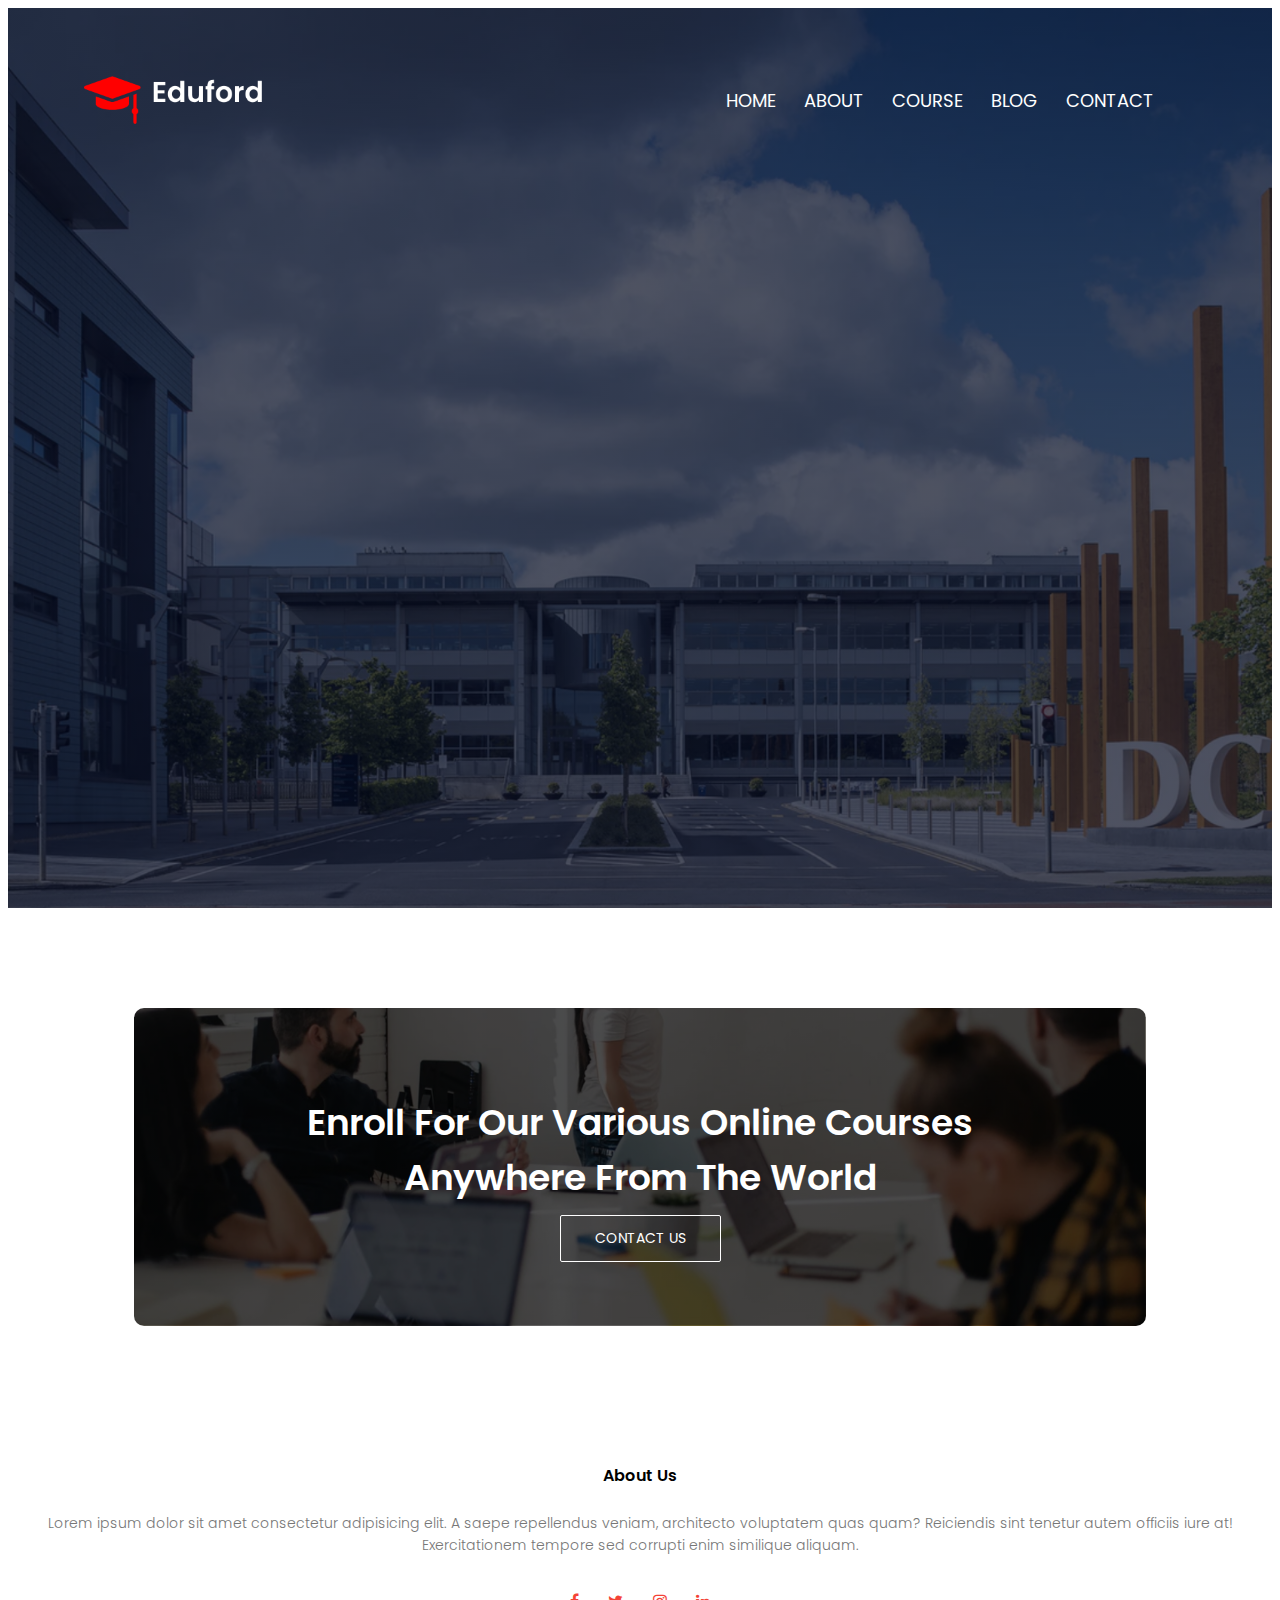
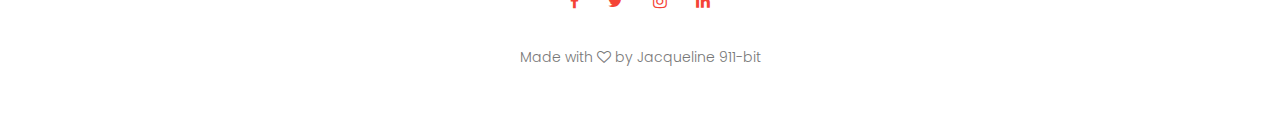
==== blog.html @ 30f9d102 "Created about.html, blog.html, contact.html and course.html files." ====
<!DOCTYPE html>
<html lang="en">
  <head>
    <meta charset="UTF-8" />
    <meta name="viewport" content="width=device-width, initial-scale=1.0" />
    <title>Jacque's University Website</title>
    <link rel="stylesheet" href="style.css" />
    <link rel="preconnect" href="https://fonts.googleapis.com" />
    <link rel="preconnect" href="https://fonts.gstatic.com" crossorigin />
    <link
      href="https://fonts.googleapis.com/css2?family=Poppins:wght@100;200;400;600;700&display=swap"
      rel="stylesheet"
    />

    <link
      rel="stylesheet"
      href="https://stackpath.bootstrapcdn.com/font-awesome/4.7.0/css/font-awesome.min.css"
    />
  </head>
  <body>
    <section class="header">
      <nav>
        <a href="index.html"><img src="images/logo.png" /></a>
        <div class="nav-links" id="nav-links">
          <i class="fa fa-times" onclick="hideMenu()"> Close</i>
          <ul>
            <li><a href="index.html">HOME</a></li>
            <li><a href="about.html">ABOUT</a></li>
            <li><a href="course.html">COURSE</a></li>
            <li><a href="blog.html">BLOG</a></li>
            <li><a href="contact.html">CONTACT</a></li>
          </ul>
        </div>
        <i class="fa fa-bars" onclick="showMenu()"></i>
      </nav>
    </section>

    <!------call To Action-->

    <section class="cta">
      <h1>
        Enroll For Our Various Online Courses <br />Anywhere From The World
      </h1>
      <a href="" class="hero-btn">CONTACT US</a>
    </section>

    <!------footer-->

    <section class="footer">
      <h4>About Us</h4>
      <p>
        Lorem ipsum dolor sit amet consectetur adipisicing elit. A saepe
        repellendus veniam, architecto voluptatem quas quam? Reiciendis sint
        tenetur autem officiis iure at! Exercitationem tempore sed corrupti enim
        similique aliquam.
      </p>
      <div class="icons">
        <i class="fa fa-facebook"></i>
        <i class="fa fa-twitter"></i>
        <i class="fa fa-instagram"></i>
        <i class="fa fa-linkedin"></i>
      </div>
      <p>Made with <i class="fa fa-heart-o"></i> by Jacqueline 911-bit</p>
    </section>

    <!---Javascript for Toggle Menu-->

    <script>
      var navLinks = document.getElementById("navLinks");

      function showMenu() {
        navLinks.style.right = "0";
      }
      function hideMenu() {
        navLinks.style.right = "-200px";
      }
    </script>
  </body>
</html>
---- style.css ----
* {
     margin: o;
     padding: 0;
     font-family: 'Poppins', sans-serif;
}

/* header section */


.header {
    min-height: 100vh;
    width: 100%;
    background-image: linear-gradient(rgba(4,9,30,0.7), rgba(4,9,30,0.7)), url(images/banner.png);
    background-position: center;
    background-size: cover;
    position: relative;
}

/* navigation section */

nav {
    display: flex;
    padding: 2% 6%;
    justify-content: space-between;
    align-items: center;
}
    nav img {
        width: 180px;
    }
    .nav-links {
        flex: 1;
        text-align: right;
    }
    .nav-links ul li {
        list-style: none;
        display: inline-block;
        padding: 8px 12px;
        position: relative;
    }

/* navigation lin section */

    .nav-links ul li a {
        color: #fff;
        text-decoration: none;
        font-size: 18px;


    }
    .nav-links ul li::after {
        content: '';
        width: 0%;
        height: 2px;
        background-color: #f44336;
        display: block;
        margin: auto;
        transition: 0.5s;
    }


/*Hover Menus */

    .nav-links ul li:hover::after {
        width: 100%;

    }


/* Banner Texts */

    .text-box {
        width: 90%;
        color: #fff;
        position: absolute;
        top: 50%;
        left: 50%;
        transform: translate(-50%,-50%);
        text-align: center;
    }
    .text-box h1 {
        font-size: 62px;
    }
    .text-box p {
        margin: 10px 0 40px;
        font-size: 18px;
        color: #fff;
    }


    /*Hero button */

    .hero-btn {
        display: inline-block;
        text-decoration: none;
        color: #fff;
        border: 1px solid #fff;
        border-radius: 2px;
        padding: 12px 34px;
        font-size: 14px;
        background: transparent;
        position: relative;
        cursor: pointer;

    }
    .hero-btn:hover {
        border: 1px solid #f44336;
        background: #f44336;
        transition: 1s;
    }
    nav .fa {
        display: none;
    }

    /*Media Queries */

    @media(max-width:700px) {
        .text-box h1 {
            font-size: 20px;
            line-height: 2rem;

        }
        .nav-links ul li {
            display: block;
        }

        .nav-links {
            position: absolute;
            color: #f44336;
            height: 100vh;
            width: 200px;
            top: 0;
            right: -200px;
            text-align: left;
            z-index: 2;
            transition: 1s;


        }

        nav.fa {
            display: block;
            color: #fff;
            margin: 10px;
            font-size: 22px;
            cursor: pointer;

        }
        
    }
    .nav-links ul {
        padding: 30px;
    }

    /* Course */
    .course {
        width: 80%;
        margin: auto;
        text-align: center;
        padding-top: 100px;
    }
    h1  {
        font-size: 36px;
        font-weight: 600;

    }

    p {
        color: #777;
        font-size: 14px;
        font-weight: 300;
        line-height: 22px;
        padding: 10px;
    }

    .row {
        margin-top: 5%;
        display: flex;
        justify-content: space-between;
    }

    .course-col {
        flex-basis: 31%;
        background-color: #fff3f3;
        border-radius: 10px;
        margin-bottom: 5%;
        padding: 20px 12px;
        box-sizing: border-box;
        transition: 0.5s;

        }
        h3 {
            text-align: center;
            font-weight: 600;
            margin: 10px o;

        }
        .course-col:hover {
            box-shadow: 0 0 20px 0px rgba(0, 0, 0, 0.2);
        }

        @media(max-width:700px) {
            .row {
                flex-direction: column;
            }
        }

        /* campus */

        .campus {
            width: 80%;
            margin: auto;
            text-align: center;
            padding-top: 50px;
        }
        
        .campus-col {
            flex-basis: 31%;
            border-radius: 10px;
            margin-bottom: 30px;
            position: relative;
            overflow: hidden;
            display: inline-block;
        }
        
        .campus-col img {
            width: 100%;
            display: block;
        }
        
        .layer {
            background: transparent;
            height: 100%;
            width: 100%;
            position: absolute;
            top: 0;
            left: 0;
            transition: 0.5s;
        } 
        


        .layer:hover {
            background: rgba(226,0,0,0.7);
        }

        .layer h3 {
            width: 100%;
            font-weight: 500;
            color: #fff;
            font-size: 26px;
            bottom: 0%;
            left: 50%;
            transform: translateX(-50%);
            position: absolute;
            opacity: 0;
            transition: 0.5s;
        }

        .layer:hover h3 {
            bottom: 49%;
            opacity: 1;

        }


        /* facilities */

        .facilities {
            width: 80%;
            margin: auto;
            text-align: center;
            padding-top: 100px;

        }
        .facilities-col {
            flex-basis: 31%;
            border-radius: 10px;
            margin-bottom: 5%;
            text-align: left;

        }

        .facilities-col img {
            width: 100%;
            border-radius: 10px;

        }

        .facilities-col p {
            padding: 0;

        }

        .facilities-col h3 {
            margin-top: 16px;
            margin-bottom: 15px;
            text-align: left;
        }



        /* testimonials */

        .testimonials {
            width: 80%;
            margin: auto;
            padding-top: 100px;
            text-align: center;
        }

        .testimonials-col {
            flex-basis: 44%;
            border-radius: 10px;
            margin-bottom: 5%;
            text-align: left;
            background: #fff3f3;
            padding: 25px;
            cursor: pointer;
            display: flex;

        }
        .testimonials-col img {
            height: 40px;
            margin-left: 5px;
            margin-right: 30px;
            border-radius: 50px;
        }
        .testimonials-col p {
            padding: 0;
        }
        
        .testimonials-col h3 {
            margin-top: 15px;
            text-align: left;
        }
        .testimonials-col .fa {
            color: #f44336;
            }

        @media(max-width: 700px) {
            .testimonials-col img {
                margin-left: 0px;
                margin-right: 15px;
            }
        }
        /* CTA */

.cta {
    margin: 100px auto;
    width: 80%;
    background-image: linear-gradient(rgba(0,0,0,0.7),rgba(0,0,0,0.7)),url(images/banner2.jpg);
    background-position: center;
    background-size: cover;
    text-align: center;
    border-radius: 10px;
    padding: 5% 0;
}
.cta h1 {
    color: white;
    margin-bottom: 1%;
    padding: 0;
}

@media(max-width: 700px) {
    .cta h1 {
        font-size: 1.4rem;
        padding: 10px;
        line-height: 1.5rem;
    }
}


/* Footer */

.footer {
    width: 100%;
    text-align: center;
    padding: 2% 0;
}

.footer h4 {
    margin-bottom: 1%;
    margin-top: 1%;
    font-weight: 600;
}


.icons .fa {
    color: #f44336;
    margin: 0 1%;
    cursor: pointer;
    padding: 1% 0;
}

.fa fa-heart-o {
    color: #f44336;
}
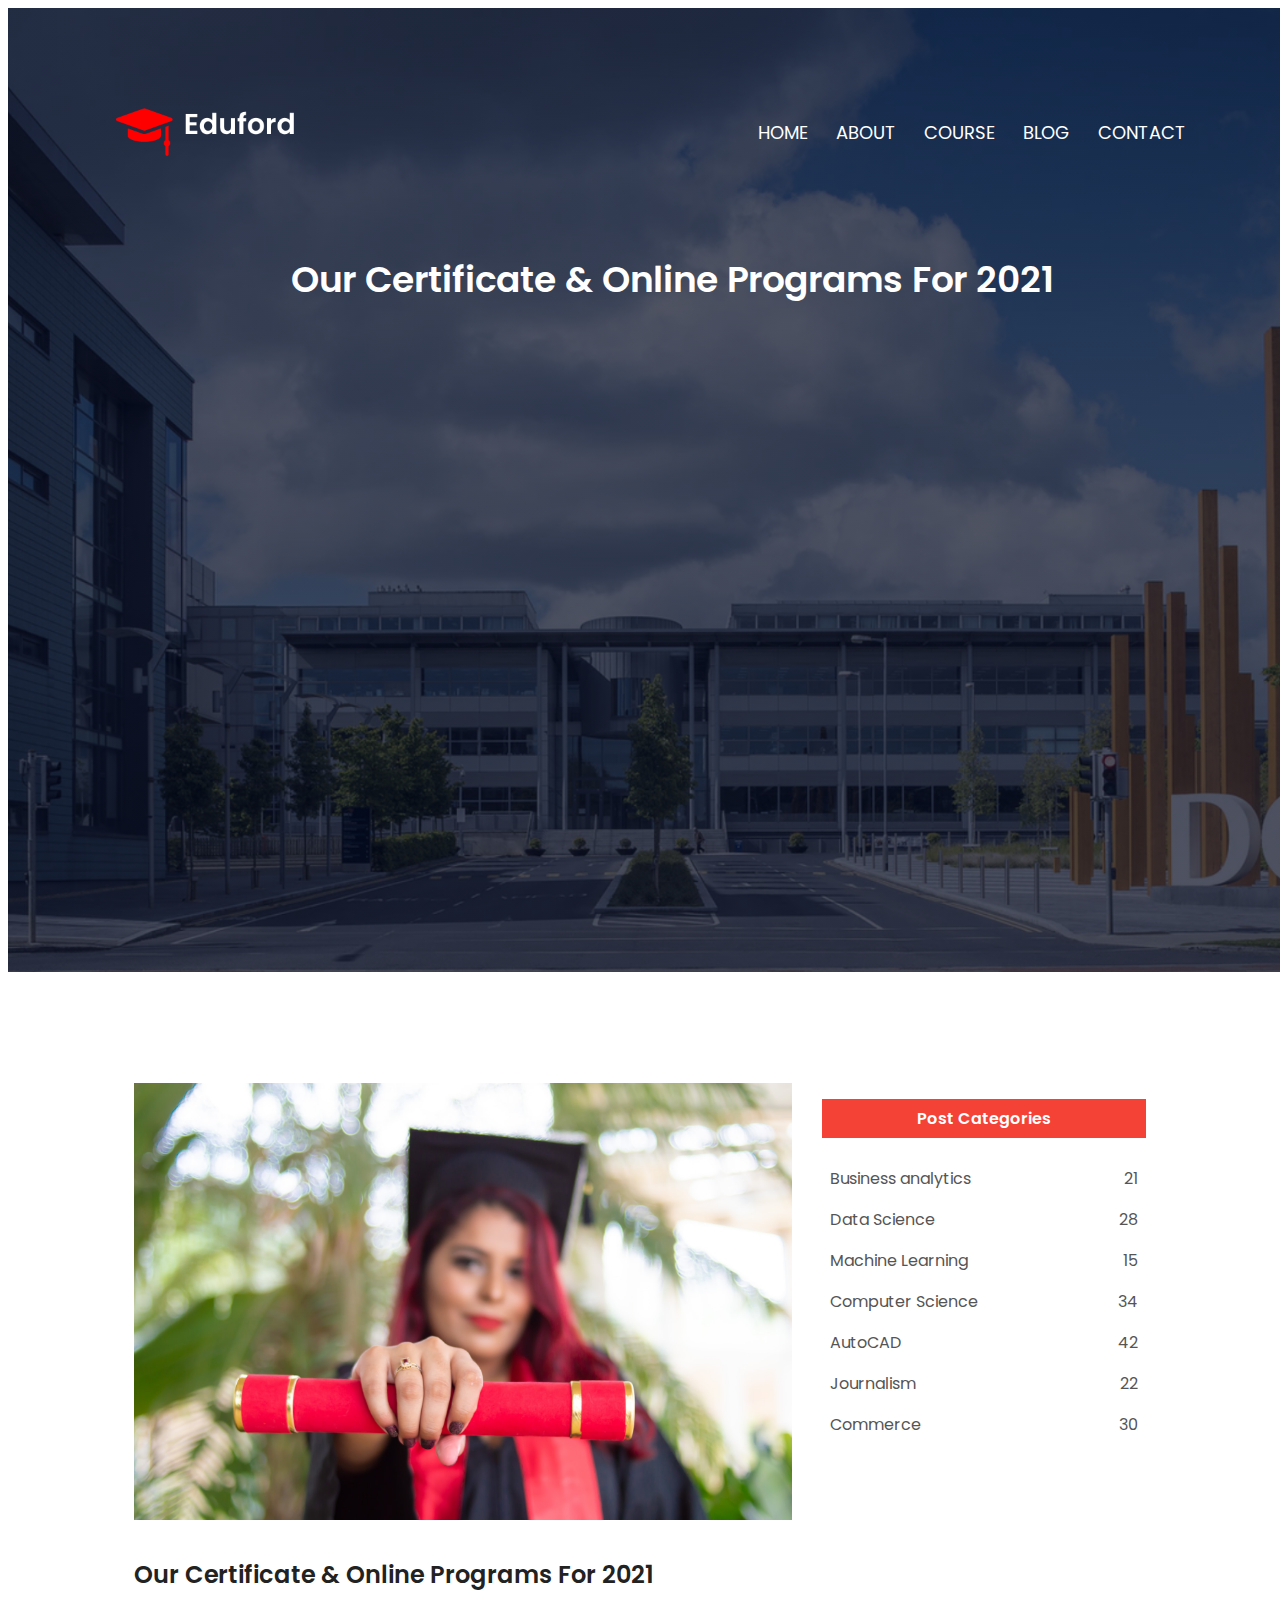
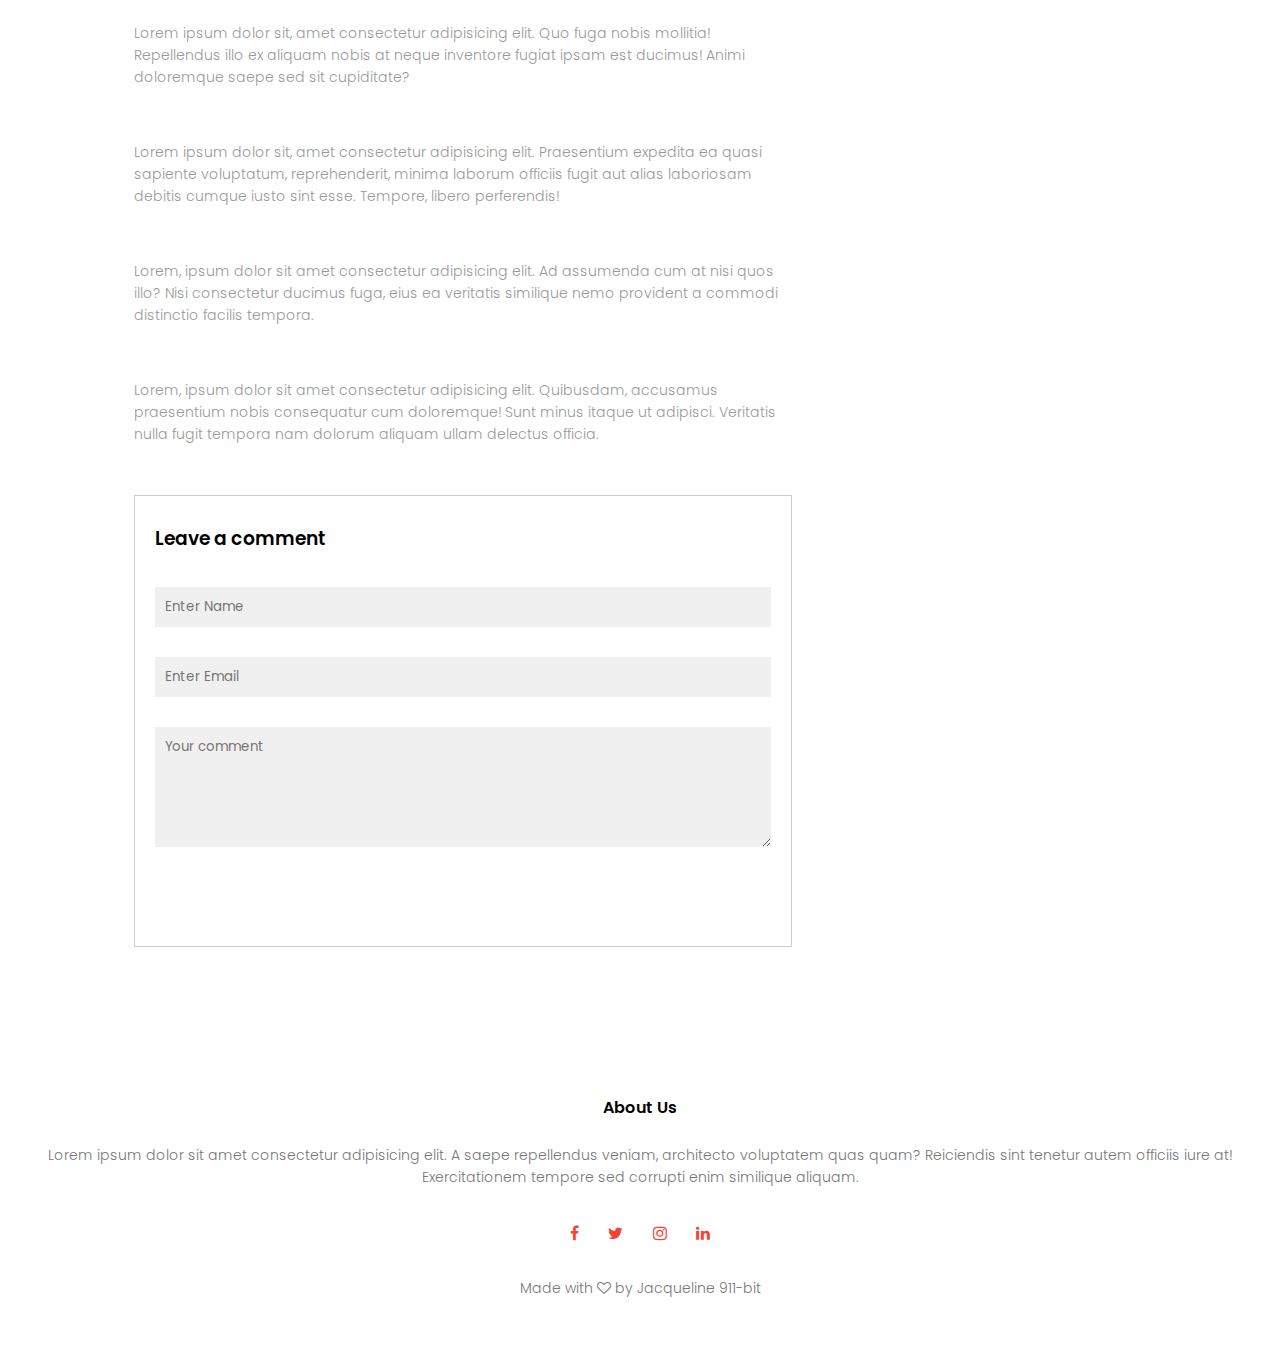
==== commit 84ffe235: "Created form-hadler.php file." ====
--- a/blog.html
+++ b/blog.html
@@ -18,7 +18,7 @@
     />
   </head>
   <body>
-    <section class="header">
+    <section class="sub-header">
       <nav>
         <a href="index.html"><img src="images/logo.png" /></a>
         <div class="nav-links" id="nav-links">
@@ -33,15 +33,89 @@
         </div>
         <i class="fa fa-bars" onclick="showMenu()"></i>
       </nav>
+      <h1>Our Certificate & Online Programs For 2021</h1>
     </section>
 
-    <!------call To Action-->
+    <!-----blog page content---->
 
-    <section class="cta">
-      <h1>
-        Enroll For Our Various Online Courses <br />Anywhere From The World
-      </h1>
-      <a href="" class="hero-btn">CONTACT US</a>
+    <section class="blog-content">
+      <div class="row">
+        <div class="blog-left">
+          <img src="images/certificate.jpg" />
+          <h2>Our Certificate & Online Programs For 2021</h2>
+          <p>
+            Lorem ipsum dolor sit, amet consectetur adipisicing elit. Quo fuga
+            nobis mollitia! Repellendus illo ex aliquam nobis at neque inventore
+            fugiat ipsam est ducimus! Animi doloremque saepe sed sit cupiditate?
+          </p>
+          <br />
+          <p>
+            Lorem ipsum dolor sit, amet consectetur adipisicing elit.
+            Praesentium expedita ea quasi sapiente voluptatum, reprehenderit,
+            minima laborum officiis fugit aut alias laboriosam debitis cumque
+            iusto sint esse. Tempore, libero perferendis!
+          </p>
+          <br />
+          <p>
+            Lorem, ipsum dolor sit amet consectetur adipisicing elit. Ad
+            assumenda cum at nisi quos illo? Nisi consectetur ducimus fuga, eius
+            ea veritatis similique nemo provident a commodi distinctio facilis
+            tempora.
+          </p>
+          <br />
+          <p>
+            Lorem, ipsum dolor sit amet consectetur adipisicing elit. Quibusdam,
+            accusamus praesentium nobis consequatur cum doloremque! Sunt minus
+            itaque ut adipisci. Veritatis nulla fugit tempora nam dolorum
+            aliquam ullam delectus officia.
+          </p>
+
+          <div class="comment-box">
+            <h3>Leave a comment</h3>
+            <form class="comment-form">
+              <input type="text" placeholder="Enter Name" />
+              <input type="email" placeholder="Enter Email" />
+              <textarea rows="5" placeholder="Your comment"></textarea>
+              <button type="submit" class="hero-btn red-btn">
+                POST COMMENT
+              </button>
+            </form>
+          </div>
+        </div>
+
+        <div class="blog-right">
+          <h3>Post Categories</h3>
+
+          <div>
+            <span>Business analytics</span>
+            <span>21</span>
+          </div>
+          <div>
+            <span>Data Science</span>
+            <span>28</span>
+          </div>
+          <div>
+            <span>Machine Learning</span>
+            <span>15</span>
+          </div>
+          <div>
+            <span>Computer Science</span>
+            <span>34</span>
+          </div>
+          <div>
+            <span>AutoCAD</span>
+            <span>42</span>
+          </div>
+          <div>
+            <span>Journalism</span>
+            <span>22</span>
+          </div>
+          <div>
+            <span>Commerce</span>
+            <span>30</span>
+          </div>
+        </div>
+      </div>
     </section>
 
     <!------footer-->
--- a/style.css
+++ b/style.css
@@ -82,7 +82,7 @@
     }
     .text-box p {
         margin: 10px 0 40px;
-        font-size: 18px;
+        font-size: 20px;
         color: #fff;
     }
 
@@ -124,7 +124,7 @@
         }
 
         .nav-links {
-            position: absolute;
+            position:fixed;
             color: #f44336;
             height: 100vh;
             width: 200px;
@@ -396,6 +396,142 @@
     color: #f44336;
 }
 
+.sub-header {
+    min-height: 100vh;
+    width: 100%;
+    background-image: linear-gradient(rgba(4,9,30,0.7), rgba(4,9,30,0.7)), url(images/banner.png);
+    background-position: center;
+    background-size: cover;
+    position: relative;
+    text-align: center;
+    color: #fff;
+    padding: 32px;
+}
+
+/*-------blog-content------*/
+    .blog-content {
+        width: 80%;
+        margin: auto;
+        padding: 60px 0;
+    }
+
+    .blog-left {
+        flex-basis: 65% ;
+    }
+    .blog-left img{
+        width: 100%;
+    }
+
+    .blog-left h2 {
+        color: #222;
+        font-weight: 600;
+        margin: 30px 0;
+    }
+    .blog-left p {
+        color: #999;
+        padding: 0;
+    }
+    .blog-right {
+         flex-basis: 32%;
+    }
+    .blog-right h3 {
+        background: #f44336;
+        color: #fff;
+        padding: 7px 0;
+        font-size: 16px;
+        margin-bottom: 20px;
+    }
+    .blog-right div {
+        display: flex;
+        align-items: center;
+        justify-content: space-between;
+        color: #555;
+        padding: 8px;
+        box-sizing: border-box;
+
+    }
+    .comment-box {
+        border: 1px solid #ccc;
+        margin: 50px 0;
+        padding: 10px 20px;
+    }
+    .comment-box h3 {
+        text-align: left;
+    }
+    .comment-form input, .comment-form textarea {
+        width: 100%;
+        padding: 10px;
+        margin: 15px 0;
+        box-sizing: border-box;
+        border: none;
+        outline: none;
+        background: #f0f0f0;
+
+    }
+    .comment-form button {
+        margin: 10px 0;
+    }
+
+    @media(max-width:700px) {
+        .sub-header h1 {
+            font-size: 24px;
+        }
+    }
+
+    /*-----------Contact us page----------*/
+
+    .location {
+        width: 80%;
+        margin: auto;
+        padding: 80px 0;
+    }
+    .location iframe {
+        width: 100%;
+    }
+    .contact-us {
+        width: 80%;
+        margin: auto;
+
+    }
+    .contact-col {
+        flex-basis: 48%;
+        margin-bottom: 30px;
+    }
+
+    .contact-col div {
+        display: flex;
+        align-items: center;
+        margin-bottom: 40px;
+    }
+
+    .contact-col div .fa {
+        font-size: 28px;
+        color: #f44336;
+        margin: 10px;
+        margin-right: 30px;
+    }
+
+    .contact-col div p {
+        padding: 0;
+    }
+
+    .contact-col div h5 {
+        font-size: 20px;
+        margin-bottom: 5px;
+        color: #555;
+        font-weight: 400;
+    }
+    .contact-col input, .contact-col textarea {
+        width: 100%;
+        padding: 15px;
+        margin-bottom: 17px;
+        outline: none;
+        border: 1px solid #ccc;
+        box-sizing: border-box;
+    }
+        
+
+    
 
 
 
